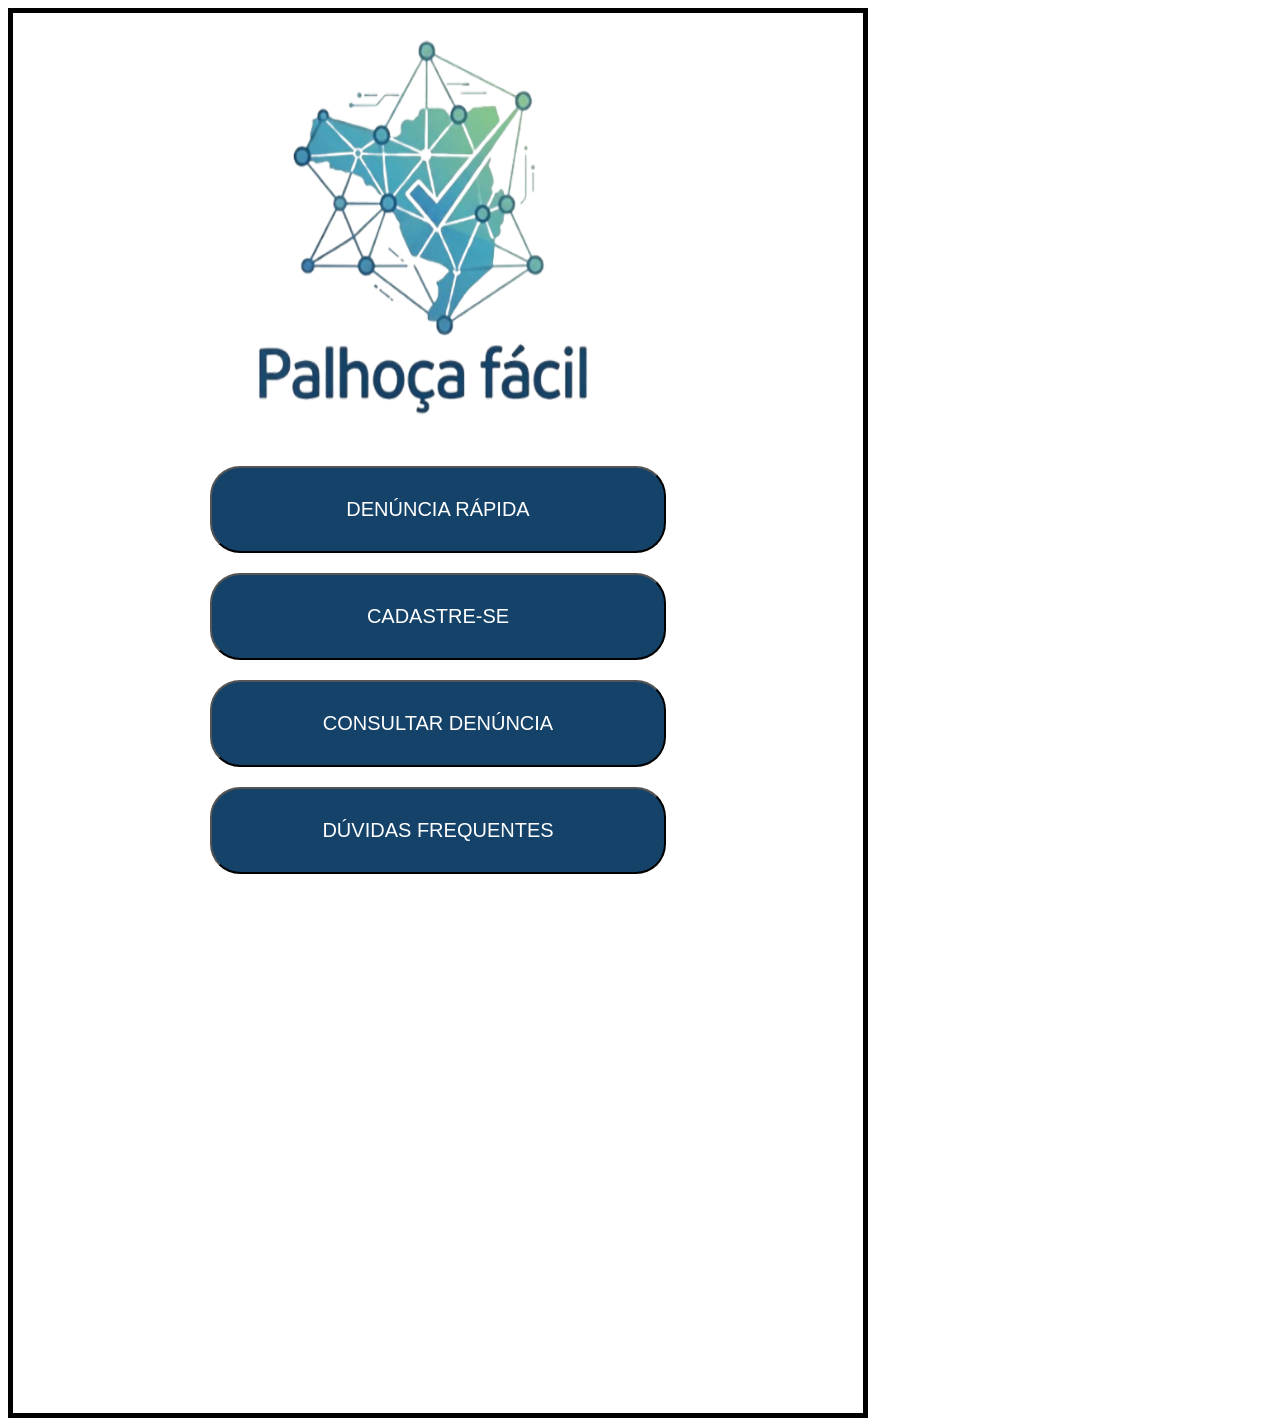
==== index.html @ f7da199a "Add files via upload" ====
<!DOCTYPE html>
<html lang="en">
<head>
    <meta charset="UTF-8">
    <meta name="viewport" content="width=device-width, initial-scale=1.0">
    <title>Document</title>
    <link rel="stylesheet" href="style.css">
</head>
<body>
    
<div class="tela1">
<div class="imagem">
  <img src="./anexos/imagens/image 9.png">
</div>


<button class="botao">
   DENÚNCIA RÁPIDA
   </button><br>


<button class="botao">
  CADASTRE-SE
  </button><br>


<button class="botao">
  CONSULTAR DENÚNCIA
  </button><br>


<button class="botao">
  DÚVIDAS FREQUENTES
  </button>
</div>



</body>
</html>
---- style.css ----
.tela1{
  text-align: center;
  border: 5px solid black;
  width:850px;
  height: 1400px;
}

.botao{
  background-color: #144269;
  color: white;

  margin: 10px auto;

  border-radius: 30px;
  width: 456px;
  height: 87px;
 
  font-size: 20px;
}

.imagem{
  width: 423px;
  height: 423px;
  margin: 0 auto;
  text-align: center;
  margin-bottom: 20px;
}
.imagem>img{
  width: 100%;
  height: 100%;
}
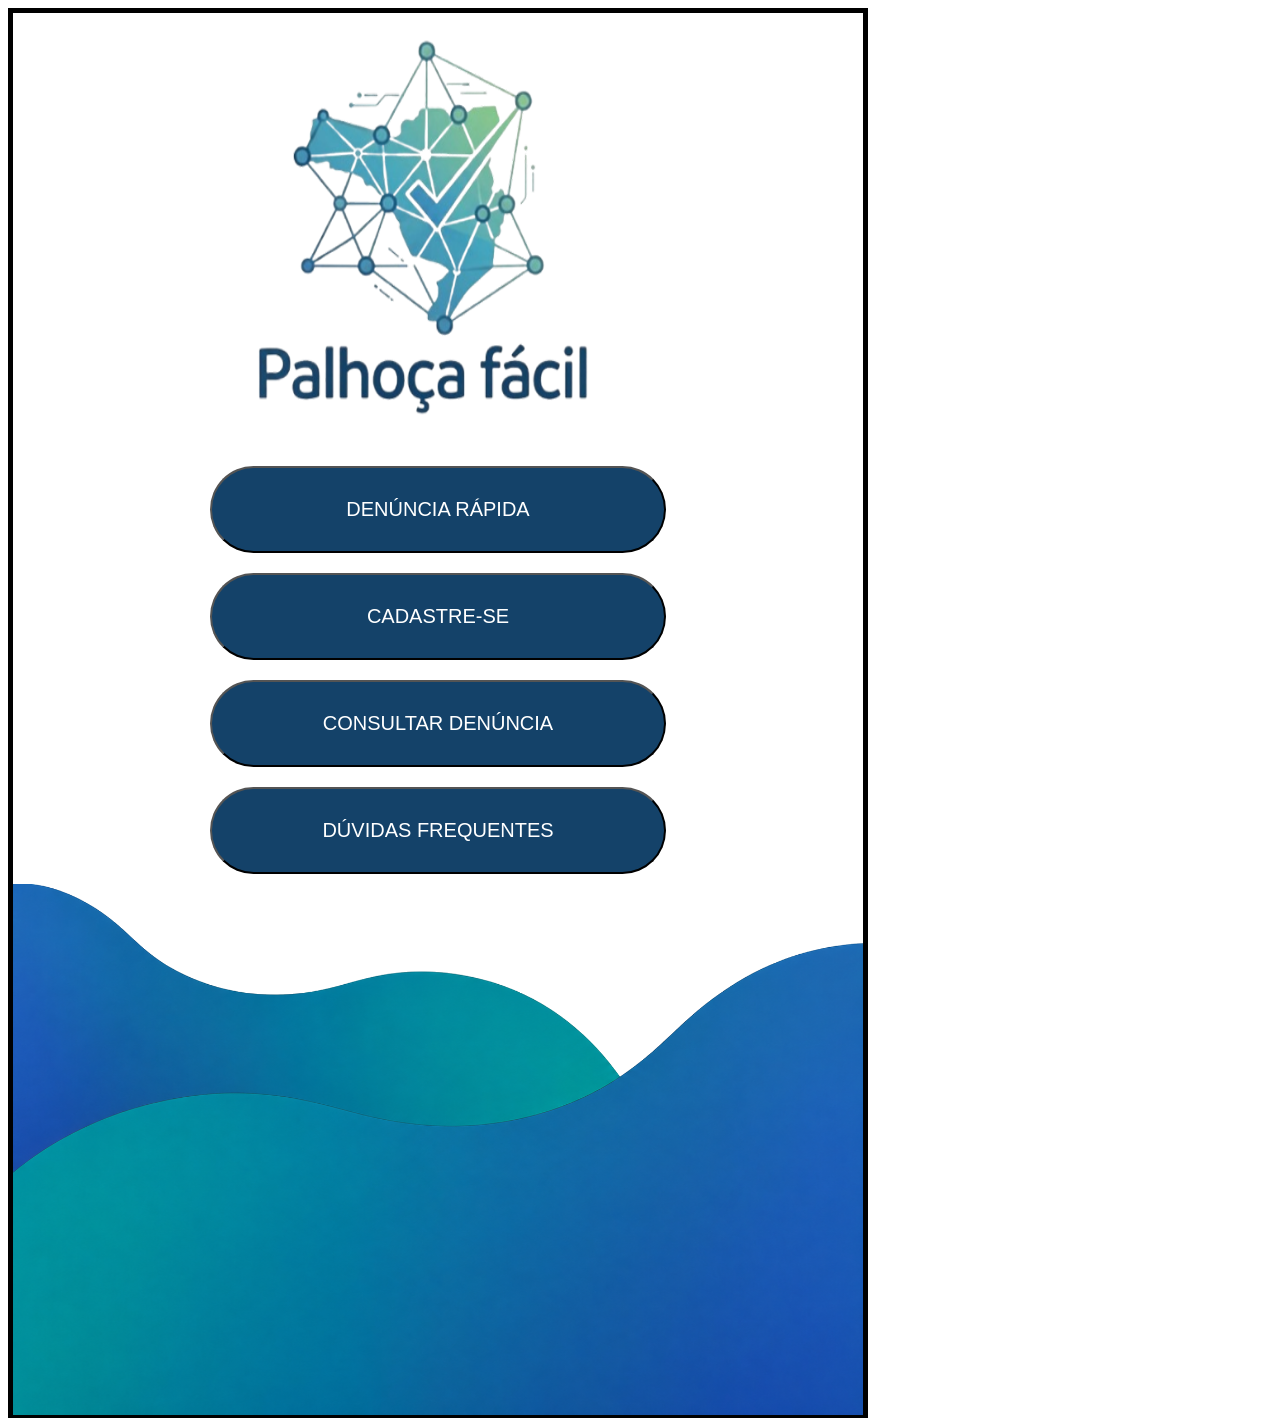
==== commit d922b772: "Add files via upload" ====
--- a/index.html
+++ b/index.html
@@ -32,6 +32,10 @@
 <button class="botao">
   DÚVIDAS FREQUENTES
   </button>
+
+  <div class="rodape">
+  <img src="./anexos/imagens/rodape.png">
+</div>
 </div>
 
 
--- a/style.css
+++ b/style.css
@@ -11,7 +11,7 @@
 
   margin: 10px auto;
 
-  border-radius: 30px;
+  border-radius: 50px;
   width: 456px;
   height: 87px;
  
@@ -28,4 +28,14 @@
 .imagem>img{
   width: 100%;
   height: 100%;
+}
+
+.rodape{
+  width: 100%;
+  text-align: center;
+  margin-bottom: 20px;
+}
+.rodape>img{
+  width: 100%;
+  height: 100%;
 }
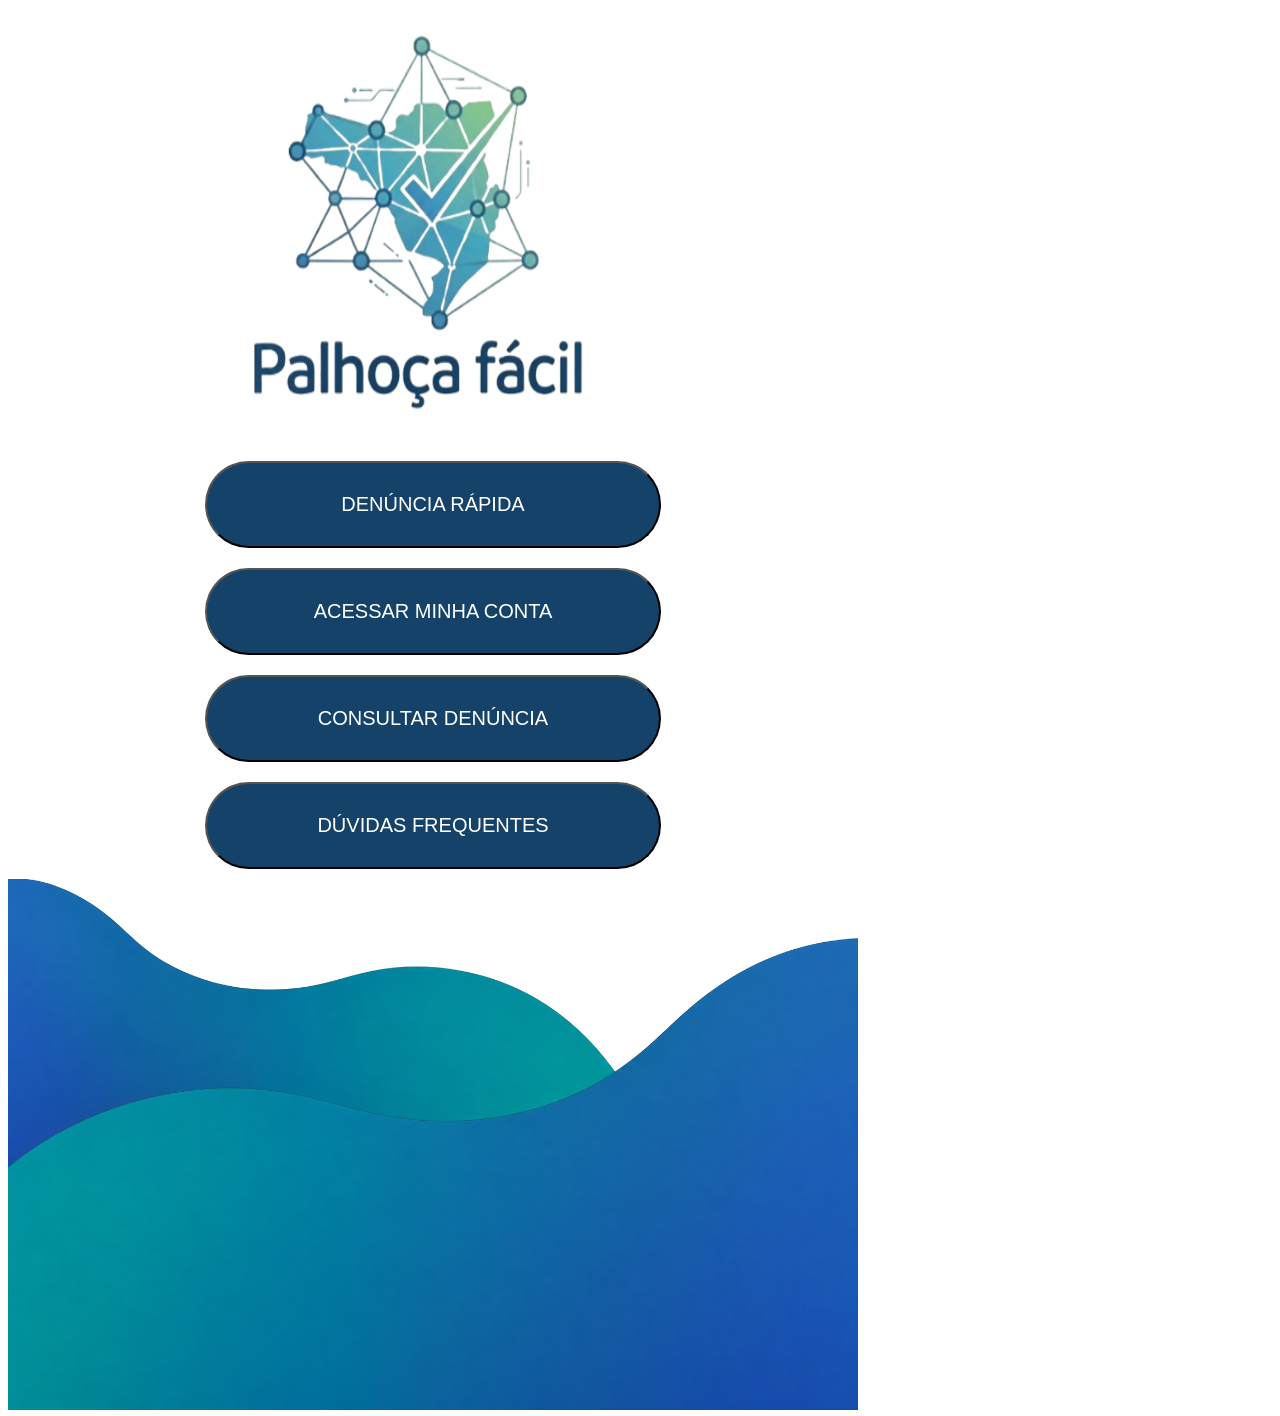
==== commit bb5cb494: "Add files via upload" ====
--- a/index.html
+++ b/index.html
@@ -3,7 +3,7 @@
 <head>
     <meta charset="UTF-8">
     <meta name="viewport" content="width=device-width, initial-scale=1.0">
-    <title>Document</title>
+    <title>Palhoça Fácil</title>
     <link rel="stylesheet" href="style.css">
 </head>
 <body>
@@ -20,7 +20,7 @@
 
 
 <button class="botao">
-  CADASTRE-SE
+  ACESSAR MINHA CONTA
   </button><br>
 
 
--- a/style.css
+++ b/style.css
@@ -1,6 +1,5 @@
 .tela1{
   text-align: center;
-  border: 5px solid black;
   width:850px;
   height: 1400px;
 }
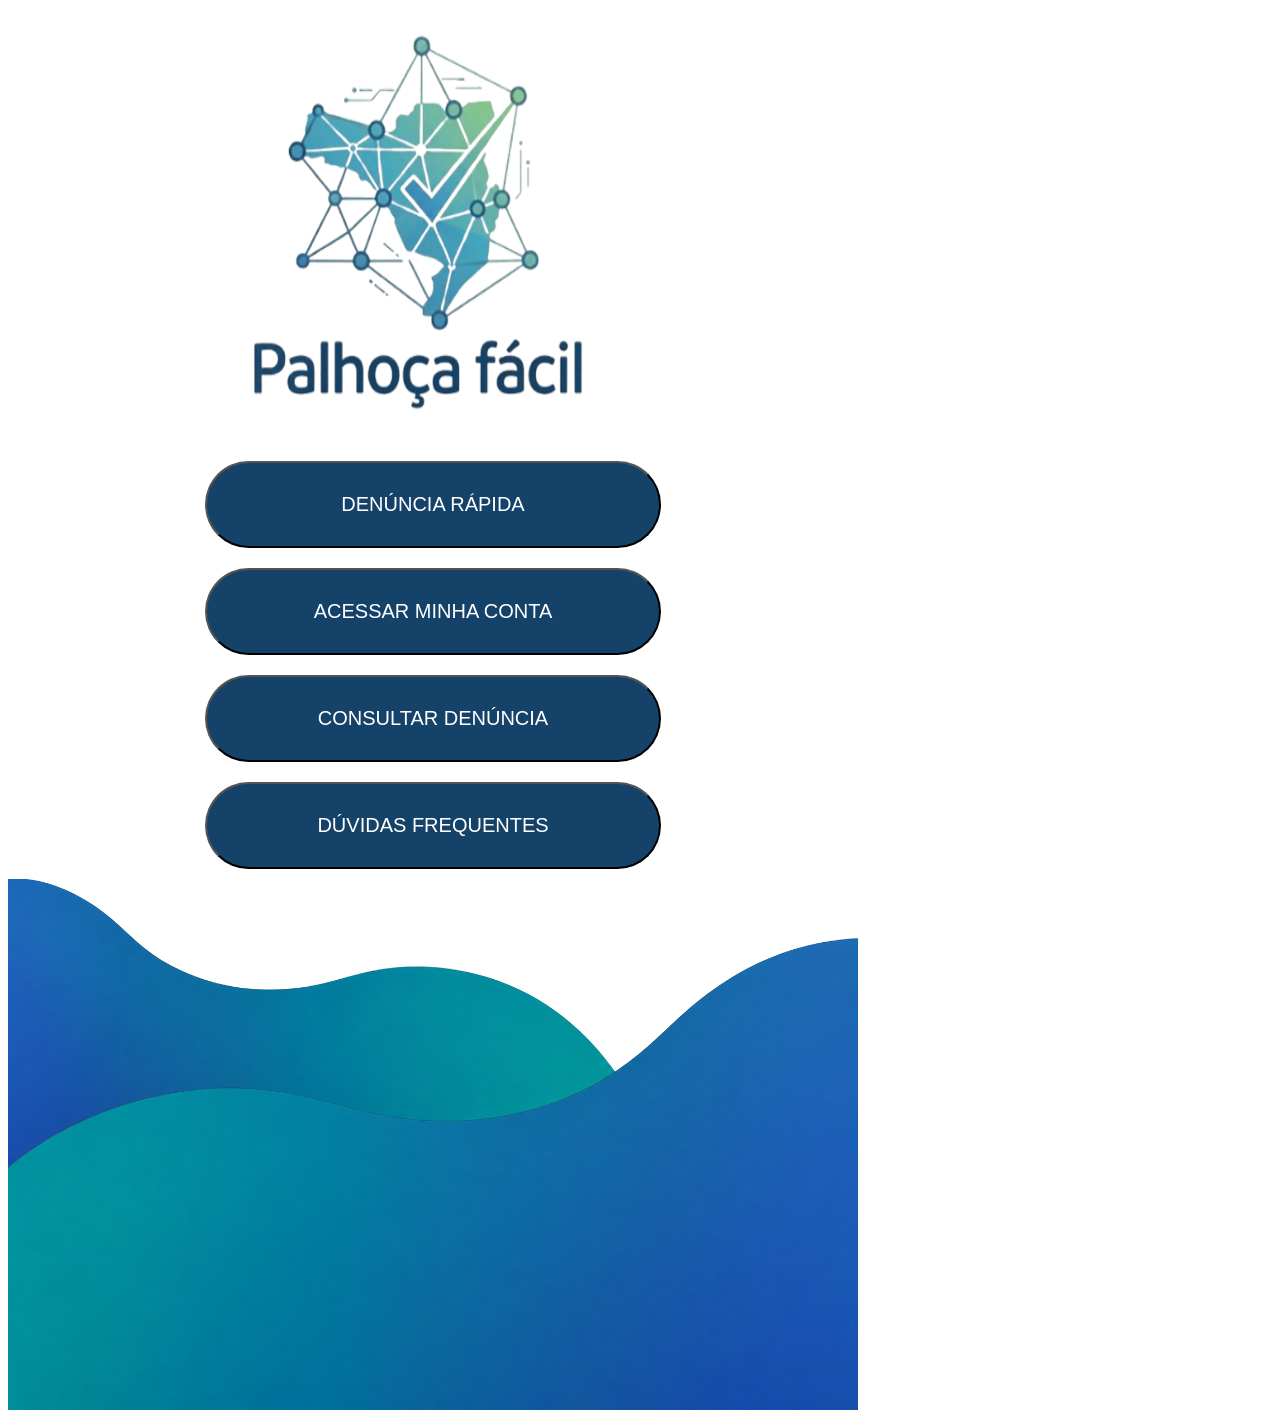
==== commit b8ec8180: "Add files via upload" ====
--- a/index.html
+++ b/index.html
@@ -20,8 +20,8 @@
 
 
 <button class="botao">
-  ACESSAR MINHA CONTA
-  </button><br>
+<a class="botao" href="/paginas_usuario/login.html">ACESSAR MINHA CONTA</a>
+</button><br>
 
 
 <button class="botao">
--- a/style.css
+++ b/style.css
@@ -5,6 +5,8 @@
 }
 
 .botao{
+  text-decoration: none;
+  
   background-color: #144269;
   color: white;
 
